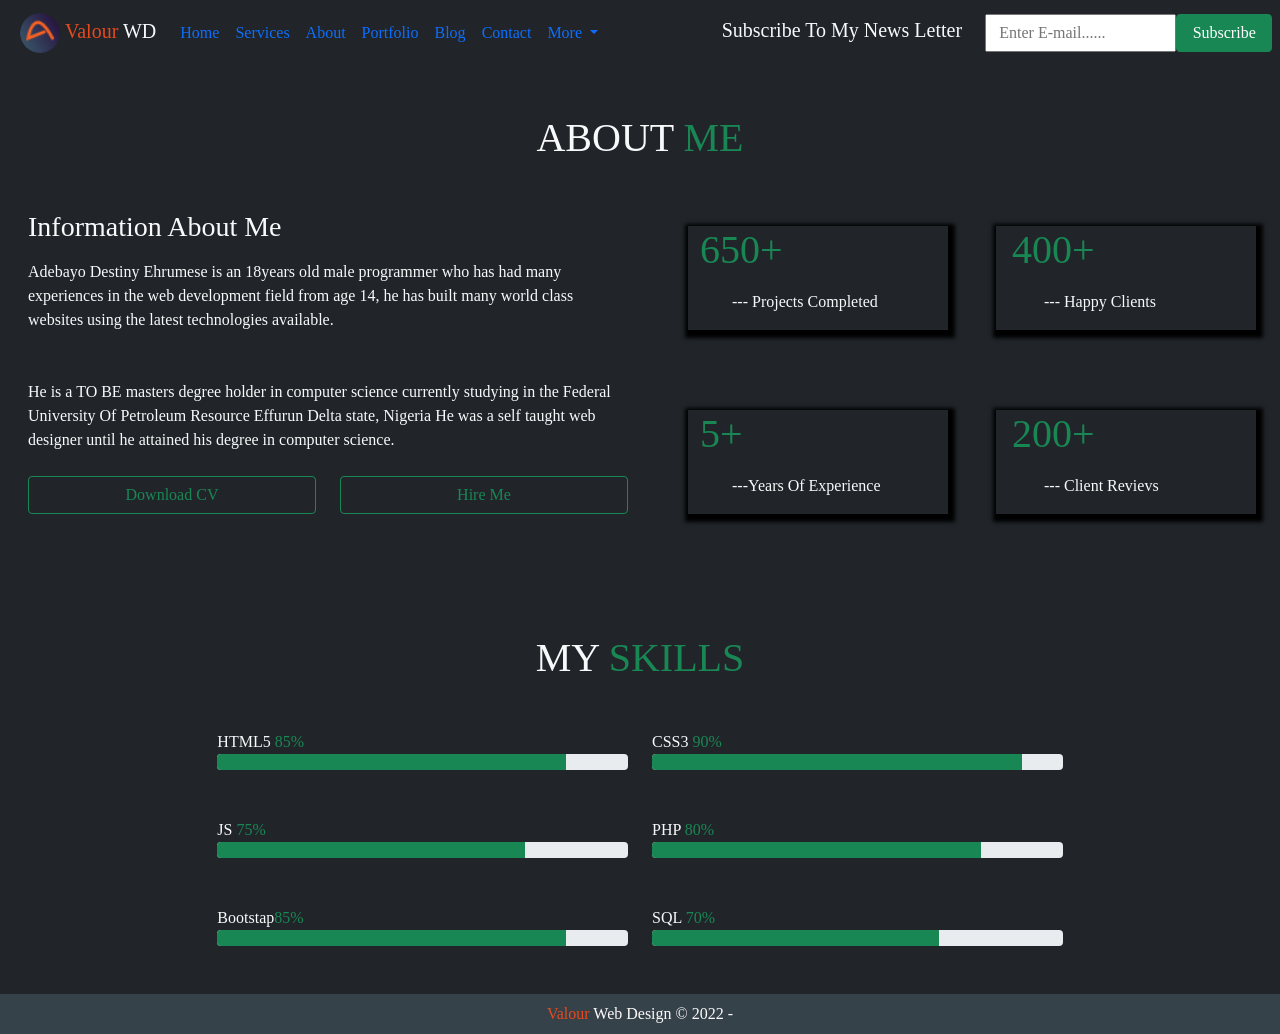
==== valourWD/about.html @ 3979d1d5 "updated" ====
<!DOCTYPE html>
<html lang="en">
<head>
    <meta charset="UTF-8">
    <meta name="description" content="Affordable and Profesional Web Design">
    <meta name="keywords" content="Web Design, Affordable Web Design, Professional Web Design">
    <meta name="author" content="Adebayo Destiny Ehrumese">
    <meta name="viewport" content="width=device-width, initial-scale=1.0">
    <title>Valour Web Design | About</title>
    <link rel="shortcut icon" href="image/favicon.png" type="image/x-icon">
    <link rel="stylesheet" href="css/bootstrap.css">
    <link rel="stylesheet" href="index.css">
</head>

<body class="bg-dark text-light">
  <nav class="navbar navbar-expand-lg bg-dark mx-2">
    <div class="container-fluid">
   
        <a class="navbar-brand text-light" href="#">
      <img id="logo"  src="image/favicon.png" alt="photo">
  <span class="valour h5 ">Valour</span> WD
  </a>
       <button class="navbar-toggler btn float-end  btn-dark" type="button" data-bs-toggle="collapse" data-bs-target="#navbarSupportedContent" 
      aria-controls="navbarSupportedContent" aria-expanded="false" aria-label="Toggle navigation">
    <svg xmlns="http://www.w3.org/2000/svg" width="25" height="25" fill="currentColor" class="bi bi-list" viewBox="0 0 16 16">
    <path fill-rule="evenodd" d="M2.5 12a.5.5 0 0 1 .5-.5h10a.5.5 0 0 1 0 1H3a.5.5 0 0 1-.5-.5zm0-4a.5.5 0 0 1 .5-.5h10a.5.5 0 0 1 0 1H3a.5.5 0 0 1-.5-.5zm0-4a.5.5 0 0 1 .5-.5h10a.5.5 0 0 1 0 1H3a.5.5 0 0 1-.5-.5z"/>
  </svg>  
    </button>
   
   
  
      <div class="collapse navbar-collapse" id="navbarSupportedContent">
        <ul class="navbar-nav me-auto mb-2 mb-lg-0">
          <li class="nav-item">
            <a class="nav-link active" aria-current="page" href="index.html">Home</a>
          </li>
          <li class="nav-item">
            <a class="nav-link" href="services.html"> Services</a>
          </li>
          <li class="nav-item">
            <a class="nav-link" href="about.html"> About</a>
          </li>
          <li class="nav-item">
            <a class="nav-link" href="port_folio.html"> Portfolio</a>
          </li>
          <li class="nav-item">
            <a class="nav-link" href="blog.html">Blog</a>
          </li>
          <li class="nav-item">
            <a class="nav-link" href="contact.html">Contact</a>
          </li>
          <li class="nav-item dropdown">
            <a class="nav-link dropdown-toggle" href="#" id="navbarDropdown" role="button" data-bs-toggle="dropdown" aria-expanded="false">
              More
            </a>
            <ul class="dropdown-menu" aria-labelledby="navbarDropdown">
              <li><a class="dropdown-item" href="#">Blog</a></li>
              <li><a class="dropdown-item" href="#">Contact Me</a></li>
              <li><hr class="dropdown-divider"></li>
              <li><a class="dropdown-item" href="#">Hire Me</a></li>
            </ul>
          </li>
        </ul>
    
  <div class="row text-capitalize">
    <div class="col-md-6 h5 text-center mt-1"> subscribe to my news letter</div>
    <div id="inputs" class="col-md-6 text-center"> 
        <form action="#" method="post">
            <div class="row">
            <input class="col-md-8" type="email" name="text" placeholder="Enter E-mail......">
            <button class="col-md-4 btn btn-success btn-small" type="submit">Subscribe</button>
        </form>
    </div>
  </div>      
    </div>
  </div>
  </nav>

<h1 class="h1 text-uppercase text-center my-5">about <span class="text-success">me</span> </h1>
<div class="row mx-3 my-5">

<div class="col-md-6 mb-5">
<h3 class="h3 text-capitalize"> information about me
</h3>

<div class="mt-3">Adebayo Destiny Ehrumese is an 18years old male programmer who has had many experiences in the web development field from age 14,
  he has built many world class websites using the latest technologies available. </div>
<div class="mt-5">
 He is a TO BE masters degree holder in computer science currently studying  in the Federal University Of Petroleum Resource Effurun Delta state, Nigeria
 He was a self taught web designer until he attained his degree in computer science.
</div>

<div class="row text-center  my-3">
<div class="col-md-6 my-2">
<a href="#"><button class="btn btn-outline-success w-100 col-4" type="download">Download CV</button></a>
</div>
<div class="col-md-6 my-2">
<a href="#"><button class="btn btn-outline-success w-100 col-4" type="download">Hire Me</button></a>
</div>

</div>
</div>

<div class="col-md-6 ">
<div class="row">

<div id="about_cards" class="col-md-5 text-left mx-md-5 my-3"> <b class="h1 text-success">650+ </b>
<div class="card-body text-capitalize mx-3">--- projects completed</div></div>
<br><br>
<div id="about_cards" class="col-md-5 text-left px-3 my-3"> <b class="h1 text-success">400+ </b>
<div class="card-body text-capitalize mx-3">--- happy clients</div></div></div>

<div class="row my-5">
<div id="about_cards" class="col-md-5 text-left mx-md-5 my-3"> <b class="h1 text-success">5+ </b>
<div class="card-body text-capitalize mx-3">---years of  experience</div></div>
<br><br>

<div id="about_cards" class="col-md-5 text-left  px-3 my-3"> <b class="h1 text-success">200+ </b>
<div class="card-body text-capitalize mx-3">--- client revievs</div></div>
</div>

</div>

</div>



<h1 class="h1 text-uppercase text-center my-5">my <span class="text-success">skills</span> </h1>

<div class="row justify-content-center my-5">

<div class="col-4">
HTML5 <span class="text-success">85%</span> 
<div class="progress ">
<div class="progress-bar  bg-success" role="progressbar" arial-valuenow="85" arial-valuemin="0" arial-valuemax="100" style="width:85%"> 
</div>
</div>
</div>

<div class="col-4">
CSS3  <span class="text-success">90%</span> 
<div class="progress ">
<div class="progress-bar  bg-success" role="progressbar" arial-valuenow="90" arial-valuemin="0" arial-valuemax="100" style="width:90%"> 
</div>
</div>
</div>
</div>


<div class="row justify-content-center my-5">

<div class="col-4">
JS <span class="text-success">75%</span> 
<div class="progress ">
<div class="progress-bar  bg-success" role="progressbar" arial-valuenow="75" arial-valuemin="0" arial-valuemax="100" style="width:75%"> 
</div>
</div>
</div>

<div class="col-4">
PHP  <span class="text-success">80%</span> 
<div class="progress ">
<div class="progress-bar  bg-success" role="progressbar" arial-valuenow="80" arial-valuemin="0" arial-valuemax="100" style="width:80%"> 
</div>
</div>
</div>
</div>


<div class="row justify-content-center my-5">

<div class="col-4">
Bootstap<span class="text-success">85%</span> 
<div class="progress ">
<div class="progress-bar  bg-success" role="progressbar" arial-valuenow="85" arial-valuemin="0" arial-valuemax="100" style="width:85%"> 
</div>
</div>
</div>

<div class="col-4">
SQL  <span class="text-success">70%</span> 
<div class="progress ">
<div class="progress-bar  bg-success" role="progressbar" arial-valuenow="70" arial-valuemin="0" arial-valuemax="100" style="width:70%"> 
</div>
</div>
</div>
</div>

<!-- 

<div class="row">
<div class="col-sm-8 px-3 py-3 my-3 text-capitalize md-text-center">
<p class="h4 text-success "> <b> about us</b></p>
<br>
Lorem ipsum dolor, sit amet consectetur adipisicing elit. Quam, veritatis. Sed doloribus iure ipsam dicta maxime optio, 
voluptas atque, ut cumque reprehenderit fugiat esse, neque magni rerum distinctio eos qui.
Lorem ipsum dolor, sit amet consectetur adipisicing elit. Quam, veritatis. Sed doloribus iure ipsam dicta maxime optio, 
voluptas atque, ut cumque reprehenderit fugiat esse, neque magni rerum distinctio eos qui.

<div class="col-sm-12 bg-dark text-light px-3 py-3 my-3 md-text-center">Lorem ipsum dolor, sit amet consectetur adipisicing elit. Quam, veritatis. Sed doloribus iure ipsam dicta maxime optio, 
voluptas atque, ut cumque reprehenderit fugiat esse, neque magni rerum distinctio eos qui.Lorem ipsum dolor, sit amet consectetur adipisicing elit. Quam, veritatis. Sed doloribus iure ipsam dicta maxime optio, 
voluptas atque, ut cumque reprehenderit fugiat esse, neque magni rerum distinctio eos qui.Lorem ipsum dolor, sit amet consectetur adipisicing elit. Quam, veritatis. Sed doloribus iure ipsam dicta maxime optio, 
voluptas atque, ut cumque reprehenderit fugiat esse, neque magni rerum distinctio eos qui.</div>
</div>

<div class="col-sm-4 bg-dark text-capitalize text-light px-3 py-3 my-3 md-text-center ">
<p class="h4 text-warning "> <b> what we do </b></p>
Lorem ipsum dolor, sit amet consectetur adipisicing elit. Quam, veritatis. Sed doloribus iure ipsam dicta maxime optio, 
voluptas atque, ut cumque reprehenderit fugiat esse, neque magni rerum distinctio eos qui.Lorem ipsum dolor, sit amet consectetur adipisicing elit. Quam, veritatis. Sed doloribus iure ipsam dicta maxime optio, 
voluptas atque, ut cumque reprehenderit fugiat esse, neque magni rerum distinctio eos qui.Lorem ipsum dolor, sit amet consectetur adipisicing elit. Quam, veritatis. Sed doloribus iure ipsam dicta maxime optio, 
voluptas atque, ut cumque reprehenderit fugiat esse, neque magni rerum distinctio eos qui.
</div>
</div>
</div> -->



</div> 
<footer class="text-capitalize">
    <span class="valour ">valour</span> web design  &copy 2022 - <?php echo date("Y") ?>
</footer>
<script src="js/popper.min.js"></script>
    <script src="js/bootstrap.bundle.js"></script>
</body>
</html>
---- valourWD/index.css ----
body{font-family: Cambria, Cochin, Georgia, Times, 'Times New Roman', serif;
    margin: 0px;
  padding: 0%;}


#logo{width: 40px;
      border-radius: 50%;
      }
  iframe{width: 200px;
         height: 200px;}
#mypic{
   width: 300px;
   
}
#mypic_container{border-right: 2px solid snow;
}
#showcase{
  /* background-image: url(showcase.jpg); */
          min-height: 400px;
          background-position:center ;
          padding-top: 50px;
          animation: example 10s infinite ;
          animation-delay: 5s;
          text-transform: capitalize;
          background-size: cover;
          text-align: center;
          color: #ffffff;
}
/* 
@keyframes example {
  0%{  background-image: url(showcase.jpg);  }
  100%{ 
    background-image: url(laptopgusy.jpg); 
        }
} */
 .valour{color:#e8491d;
              }
#active{
        font-style: italic;
     }
a{text-decoration: none;
  color: #35424a;}s
a:hover{color: #e8491d;}
a:active{color: green;}
#newsletter{background-color: #35424a;
         padding: 8px;
       color: snow;}
#newsletter_btn{background-color: tomato ;
               color: snow;
               border: none;}


               /* from services.php */
               #qoute{height: 400px;
                box-shadow: 2px 3px 4px 5px black;   
              border-radius: 5px;
              }
                #input{
                     background-color: transparent;
                     border: none;
                     text-transform: capitalize;
                    color: snow;
                    border-bottom: 2px solid grey;}
                    
         #message{
                     background-color: transparent;
                     border: none;
                     text-transform: capitalize;
                    color: snow;
                    max-height: 120px;
                    min-height: 80px;
                    border: 2px solid grey;}
         button{width: 100px;  }
               /* endb */


footer{background-color: #35424a;
    text-align: center;
    padding: 8px;
    color: snow;}







    /* for port folio page */
    #portfolio_pic{height: 250px; 
                   margin-top: -278px;
                  width: 300px;
                  text-align: center;
                  border-radius: 20px;

      }
    #hover-item{height: 250px;
               position: relative;
                width: 300px;
                border-radius: 20px;
                margin: auto;
                text-align: left;
                text-transform: capitalize;
                padding: 10px;
                transition: all ease-in-out;
                opacity: 0;
              }
  #hover-item:hover{opacity: 1;
                   transition: ease-in-out;}



                   /*for  about page */
#about_cards{ box-shadow: 2px 3px 4px 5px black;}
#about_cards:hover{ background-color: black;   }

/* for blog */
#blog_box{
  height: 250px; 
 width: 300px;
 text-align: center;
 border-radius: 20px;
}
#blog_boxs{box-shadow: 2px 3px 4px 5px black;
            border-radius: 15px;
}

/* for contact pages */
/* #qoutes{height: 400px;
  box-shadow: 2px 3px 4px 5px black;   
border-radius: 25px;
} */
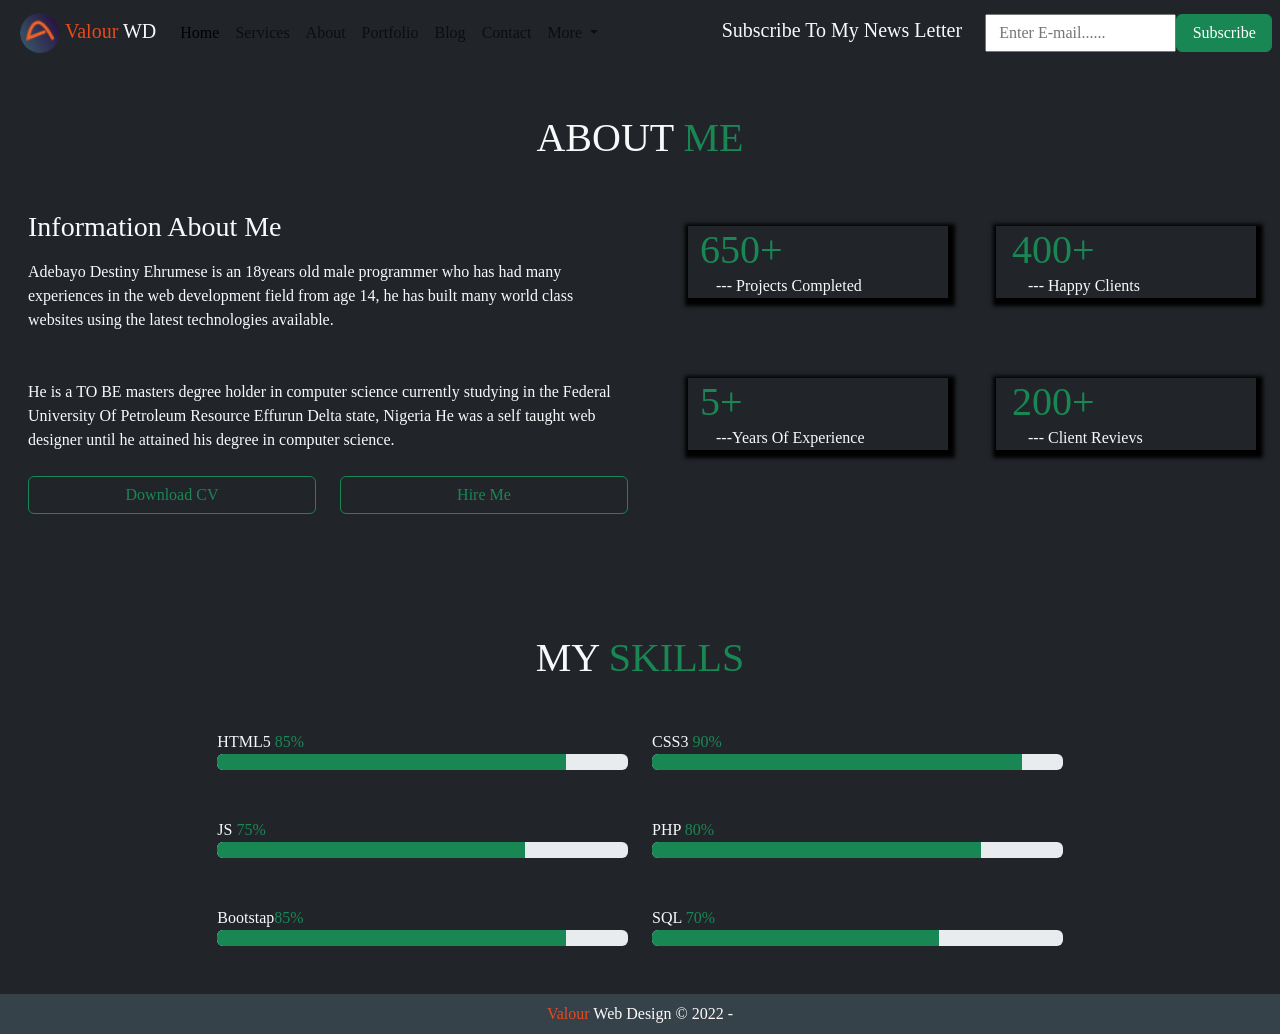
==== commit 5ab9df78: "updated" ====
--- a/valourWD/about.html
+++ b/valourWD/about.html
@@ -8,6 +8,9 @@
     <meta name="viewport" content="width=device-width, initial-scale=1.0">
     <title>Valour Web Design | About</title>
     <link rel="shortcut icon" href="image/favicon.png" type="image/x-icon">
+    <!-- CSS only -->
+<link href="https://cdn.jsdelivr.net/npm/bootstrap@5.2.0-beta1/dist/css/bootstrap.min.css" rel="stylesheet"
+ integrity="sha384-0evHe/X+R7YkIZDRvuzKMRqM+OrBnVFBL6DOitfPri4tjfHxaWutUpFmBp4vmVor" crossorigin="anonymous">
     <link rel="stylesheet" href="css/bootstrap.css">
     <link rel="stylesheet" href="index.css">
 </head>
@@ -219,6 +222,9 @@
 <footer class="text-capitalize">
     <span class="valour ">valour</span> web design  &copy 2022 - <?php echo date("Y") ?>
 </footer>
+<!-- JavaScript Bundle with Popper -->
+<script src="https://cdn.jsdelivr.net/npm/bootstrap@5.2.0-beta1/dist/js/bootstrap.bundle.min.js"
+ integrity="sha384-pprn3073KE6tl6bjs2QrFaJGz5/SUsLqktiwsUTF55Jfv3qYSDhgCecCxMW52nD2" crossorigin="anonymous"></script>
 <script src="js/popper.min.js"></script>
     <script src="js/bootstrap.bundle.js"></script>
 </body>
